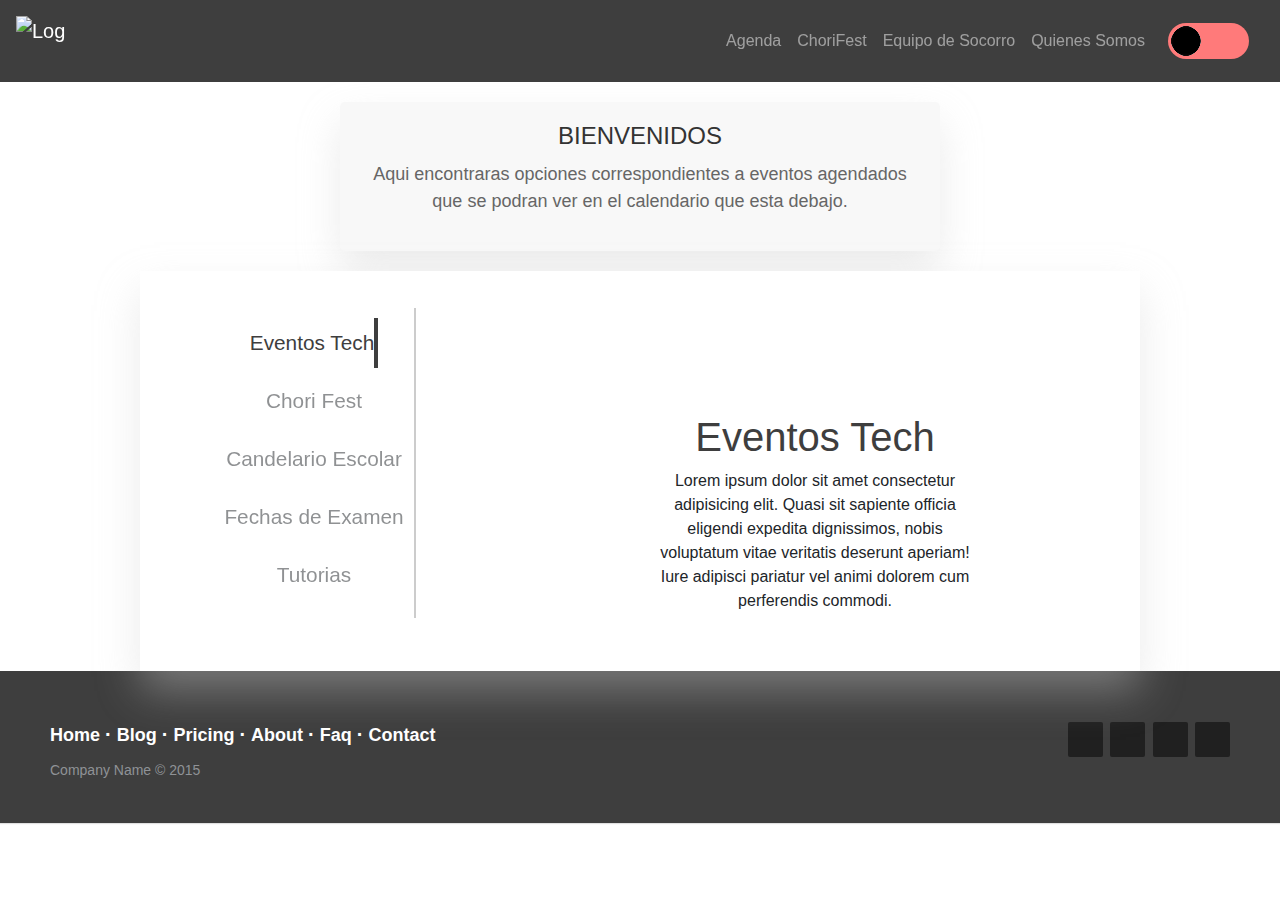
==== src/template/agenda.html @ 5a498813 "implementacion del post a la db desde el formulario" ====
<!DOCTYPE html>
<html lang="en">
<head>
    <meta charset="UTF-8">
    <meta http-equiv="X-UA-Compatible" content="IE=edge">
    <meta name="viewport" content="width=device-width, initial-scale=1.0">
    <title>Centro estudiantil</title>
    <link rel="stylesheet" href="../css/agenda.css">
    <link rel="stylesheet" href="../../src/css/footer.css">
    <link rel="stylesheet" href="../css/darkMode.css">
    <link rel="shortcut icon" href="../img/index/icons/logo grande.jpg" type="image/x-icon">
<!--Importar las librerias-->
    <!-- Latest compiled and minified CSS -->
    <link rel="stylesheet" href="https://cdn.jsdelivr.net/npm/bootstrap@4.6.1/dist/css/bootstrap.min.css">

    <!-- jQuery library -->
    <script src="https://cdn.jsdelivr.net/npm/jquery@3.6.0/dist/jquery.slim.min.js"></script>

    <!-- Popper JS -->
    <script src="https://cdn.jsdelivr.net/npm/popper.js@1.16.1/dist/umd/popper.min.js"></script>

    <!-- Latest compiled JavaScript -->
    <script src="https://cdn.jsdelivr.net/npm/bootstrap@4.6.1/dist/js/bootstrap.bundle.min.js"></script>

</head>
<body id="body" class="light">

    <nav class="navbar navbar-expand-sm navbar-dark sticky-top">
            
      <a class="navbar-brand" href="../../index.html">
        <img src="../img/index/icons/logo grande.jpg" alt="Logo" class="d-inline-block align-top">
      </a>
      
      <ul class="navbar-nav">
          <!-- Barra de navegacion desplegable -->
          <div class="collapse navbar-collapse" id="collapsibleNavbar">
            <ul class="navbar-nav mr-auto">
              <li class="nav-item">
                  <a class="nav-link" href="./agenda.html">Agenda</a>
              </li>
              <li class="nav-item">
                  <a class="nav-link" href="./chorifest.html">ChoriFest</a>
              </li>
              <li class="nav-item">
                  <a class="nav-link" href="./equipo_socorro.html">Equipo de Socorro</a>
              </li>
              <li class="nav-item">
                  <a class="nav-link" href="./quienes_somos.html">Quienes Somos</a>
              </li>
              <li class="nav-item">
                  <input type="checkbox" class="darkmode" id="btn_dark">
                  </input>
              </li>
            </ul>
          </div>
      </ul> 
              
      <button class="navbar-toggler" type="button" data-toggle="collapse" data-target="#collapsibleNavbar">
        <span class="navbar-toggler-icon"></span>
      </button>
  
    </nav>

    <header>
        <section id="instrucciones">
            <h3>
                BIENVENIDOS
            </h3>
            <p>
                Aqui encontraras opciones correspondientes a eventos
                agendados que se podran ver en el calendario que esta debajo. 
            </p>
        </section>
    </header>
    
    <main>
        <section>
        
            <div id="flex-container" class="testimonials">
                <div id="left-zone">
                  <ul class="list">
                    <li class="item">
                      <input type="radio" id="radio_testimonial-1" name="basic_carousel" checked="checked" />
                      <label class="label_testimonial-1" for="radio_testimonial-1">Eventos Tech</label>
                      <div class="content-test content_testimonial-1">
                        <span class="picto"></span>
                        <h1>Eventos Tech</h1>
                        <p>Lorem ipsum dolor sit amet consectetur adipisicing elit. Quasi sit sapiente officia eligendi expedita dignissimos, nobis voluptatum vitae veritatis deserunt aperiam! Iure adipisci pariatur vel animi dolorem cum perferendis commodi.</p>
                      </div>
                    </li>
                    <li class="item">
                      <input type="radio" id="radio_testimonial-2" name="basic_carousel" />
                      <label class="label_testimonial-2" for="radio_testimonial-2">Chori Fest</label>
                      <div class="content-test content_testimonial-2">
                        <span class="picto"></span>
                        <h1>Chori Fest</h1>
                        <p>Lorem ipsum dolor sit amet consectetur, adipisicing elit. Impedit ipsum ipsa placeat id quas magni animi est laudantium ullam odit quia voluptatem atque, assumenda deserunt. Animi deserunt rem voluptates illo!</p>
                        <br>
                      </div>
                    </li>
                    <li class="item">
                      <input type="radio" id="radio_testimonial-3" name="basic_carousel" />
                      <label class="label_testimonial-3" for="radio_testimonial-3">Candelario Escolar</label>
                      <div class="content-test content_testimonial-3">
                        <span class="picto"></span>
                        <h1>Candelario Escolar</h1>
                        <p>Lorem ipsum dolor sit, amet consectetur adipisicing elit. Provident nam, dolore nihil perspiciatis nostrum maxime odio earum expedita consectetur natus ut dolor delectus recusandae, accusamus vero in. Est, corporis velit.</p>
                      </div>
                    </li>
                    <li class="item">
                      <input type="radio" id="radio_testimonial-4" name="basic_carousel" />
                      <label class="label_testimonial-4" for="radio_testimonial-4">Fechas de Examen</label>
                      <div class="content-test content_testimonial-4">
                        <span class="picto"></span>
                        <h1>Fechas de Examen</h1>
                        <p>Lorem ipsum dolor sit amet consectetur, adipisicing elit. Ducimus commodi sunt itaque esse est unde ea illum voluptatum, expedita odit totam, corrupti accusamus sequi rerum dolore incidunt vitae ipsam! Quod.</p>
                        <br>
                      </div>
                    </li>
                    <li class="item">
                      <input type="radio" id="radio_testimonial-5" name="basic_carousel" />
                      <label class="label_testimonial-5" for="radio_testimonial-5">Tutorias</label>
                      <div class="content-test content_testimonial-5">
                        <span class="picto"></span>
                        <h1>Tutorias</h1>
                        <p>Lorem ipsum dolor sit amet consectetur, adipisicing elit. Ducimus commodi sunt itaque esse est unde ea illum voluptatum, expedita odit totam, corrupti accusamus sequi rerum dolore incidunt vitae ipsam! Quod.</p>
                        <br>
                      </div>
                    </li>
                  </ul>
                </div>
                
                <div id="right-zone"></div>
              
              </div>

        </section>
    </main>
    
    <footer class="footer-distributed">
    
      <div class="footer-right">
      
        <a href="#"><i class="fa fa-facebook"></i></a>
        <a href="#"><i class="fa fa-twitter"></i></a>
        <a href="#"><i class="fa fa-linkedin"></i></a>
        <a href="#"><i class="fa fa-github"></i></a>
      
      </div>
      
      <div class="footer-left">
      
        <p class="footer-links">
          <a class="link-1" href="#">Home</a>
      
          <a href="#">Blog</a>
      
          <a href="#">Pricing</a>
      
          <a href="#">About</a>
      
          <a href="#">Faq</a>
      
          <a href="#">Contact</a>
        </p>
      
        <p>Company Name &copy; 2015</p>
      </div>
        
    </footer>  
    
    <script src="../js/agenda/agenda.js"></script>
    <script src="../../src/js/global/darkMode.js"></script>
  
</body>
</html>
---- src/css/agenda.css ----
@media screen and (min-width: 576px) {
  /* Adjust the left margin of navbar-nav to push it to the right */
  .navbar-nav {
      margin-left: auto;
  }
  
  .navbar-nav .nav-item {
      display: flex; /* Display elements in a row */
      align-items: center; /* Vertically center within each element */
  }    
}

nav {
  background-color: #3e3e3e; /* Dark blue background color */
}

nav h1 {
  color:#f8f8f8;
}

nav a img { 
  height: 50px;
  width: 50px;
}

header {
    grid-area: header;    
}
#instrucciones {
    background-color: #f8f8f8;
    padding: 20px;
    border-radius: 5px;
    box-shadow: 0 2px 4px rgba(0, 0, 0, 0.1);
    text-align: center;
    margin: 20px auto;
    max-width: 600px;
}

#instrucciones h3 {
    font-size: 24px;
    margin-bottom: 10px;
    color: #333;
}

#instrucciones p {
    font-size: 18px;
    line-height: 1.5;
    color: #666;
}

/* Estilos para la sección de botones */
#botones{
    display: flex;
    justify-content: space-evenly;
}

main{
    grid-area: main;
}

/* ============= Begin Testimonial Flexbox ============ */
#flex-container {
    display: -webkit-box;
    display: -ms-flexbox;
    display: flex;
    -ms-flex-wrap: wrap;
    flex-wrap: wrap;
    -webkit-box-pack: center;
    -ms-flex-pack: center;
    justify-content: center;
    -webkit-box-align: center;
    -ms-flex-align: center;
    align-items: center;
    width: 100%;
    min-height: 400px;
    height: 110vh;
    max-width: 1000px;
    margin: auto;
    background-color: #fff;
    box-shadow: 0 -15px 20px rgba(0, 0, 0, 0.12), 0 15px 20px rgba(0, 0, 0, 0.24);
    overflow: hidden;
    -webkit-box-orient: vertical;
    -webkit-box-direction: normal;
    -ms-flex-direction: column;
    flex-direction: column;
    position: relative;
    
  }
  #left-zone {
    height: 50%;
    -webkit-box-flex: 0;
    -ms-flex: 0 0 auto;
    flex: 0 0 auto;
    display: flex;
    justify-content: center;
    align-items: center;
  }
  
  #left-zone .list {
    display: flex;
    list-style: none;
    flex-direction: column;
    align-items: center;
    padding: 10px; /* Agrega un relleno para separar los elementos */
  }
  
  #left-zone .list li {
    margin: 10px 5; /* Ajusta el margen vertical según sea necesario */
  }
  
  
  .item input {
    display: none;
  }
  
  label {
    display: block;
    opacity: 0.5;
    height: 50px;
    text-align: center;
    line-height: 50px;
    position: relative;
  }
  
  label:hover {
    opacity: 0.75;
    cursor: pointer;
  }
  
  .content-test {
    position: absolute;
    right: 0;
    bottom: 0;
    opacity: 0;
    -webkit-transform: translateY(100%);
    -ms-transform: translateY(100%);
    transform: translateY(100%);
    height: 50%;
    width: 100%;
    -webkit-transition: 0.5s ease-out;
    -o-transition: 0.5s ease-out;
    transition: 0.5s ease-out;
    display: -webkit-box;
    display: -ms-flexbox;
    display: flex;
    -webkit-box-align: center;
    -ms-flex-align: center;
    align-items: center;
    -webkit-box-pack: center;
    -ms-flex-pack: center;
    justify-content: center;
    -webkit-box-orient: vertical;
    -webkit-box-direction: normal;
    -ms-flex-direction: column;
    flex-direction: column;
    pointer-events: none;
  }
  
  .content-test p {
    max-width: 50%;
    text-align: center;
  }
  
  #right-zone {
    width: 100%;
    -webkit-box-flex: 1;
    -ms-flex: 1 0 auto;
    flex: 1 0 auto;
    height: 50%;
  }
  
  input:checked ~ .content-test {
    -webkit-transform: translateY(0%);
    -ms-transform: translateY(0%);
    transform: translateY(0%);
    -webkit-transition: -webkit-transform 1s;
    transition: -webkit-transform 1s;
    -o-transition: transform 1s;
    transition: transform 1s;
    transition: transform 1s, -webkit-transform 1s;
    opacity: 1;
  }
  
  @media (min-width: 480px) {
    #flex-container {
      -webkit-box-orient: horizontal;
      -webkit-box-direction: normal;
      -ms-flex-direction: row;
      flex-direction: row;
      min-height: auto;
      height: 400px;
      /* position: absolute; */
      top: 0;
      bottom: 0;
      left: 0;
      right: 0;
    }
  
    #left-zone .list {
      border-right: 2px solid #cccccc;
    }
  
    .content-test {
      width: 65%;
      height: 100%;
      pointer-events: auto;
      -webkit-transform: translateY(-100%);
      -ms-transform: translateY(-100%);
      transform: translateY(-100%);
    }
    
  
    #left-zone {
      width: 35%;
    }
  
    #right-zone {
      height: 100%;
      width: 65%;
    }
  }
  
  /* If the screen size is 480px or less */
  @media (max-width: 480px) {
    .content_testimonial-1 .picto {
      padding-top: 100px;
    }
    .content_testimonial-2 .picto {
      padding-top: 100px;
    }
    .content_testimonial-3 .picto {
      padding-top: 100px;
    }
    .content_testimonial-4 .picto {
      padding-top: 100px;
    }
    }
    .content_testimonial-5 .picto {
      padding-top: 100px;
    }
    .item > label {
      font-size: 1.3rem;
    }
  
  
  .content_testimonial-1 .picto {
    height: 100px;
    width: 100px;
    background-position: center;
    background-size: cover;
    background-repeat: no-repeat;
  }
  
  .content_testimonial-1 h1 {
    color: #3e3e3e;
    text-align: center;
  }
  
  .content_testimonial-2 .picto {
    height: 100px;
    width: 100px;
    background-position: center;
    background-size: cover;
    background-repeat: no-repeat;
  }
  
  .content_testimonial-2 h1 {
    color: #3e3e3e;
  }
  
  .content_testimonial-3 .picto {
    height: 100px;
    width: 100px;
    background-position: center;
    background-size: cover;
    background-repeat: no-repeat;
  }
  
  .content_testimonial-3 h1 {
    color: #3e3e3e;
  }
  
  .content_testimonial-4 .picto {
    height: 100px;
    width: 100px;
    background-position: center;
    background-size: cover;
    background-repeat: no-repeat;
  }
  
  .content_testimonial-4 h1 {
    color: #3e3e3e;
  }
  
  .content_testimonial-5 .picto {
    height: 100px;
    width: 100px;
    background-position: center;
    background-size: cover;
    background-repeat: no-repeat;
  }
  
  .content_testimonial-5 h1 {
    color: #3e3e3e;
  }
  
  
  input:checked ~ label {
    opacity: 1;
    -webkit-animation: all 1s cubic-bezier(0.455, 0.03, 0.515, 0.955);
    animation: all 1s cubic-bezier(0.455, 0.03, 0.515, 0.955);
  }
  
  input:checked ~ label.label_testimonial-1 {
    color: #3e3e3e;
    border-right: solid 4px #3e3e3e;
  }
  
  input:checked ~ label.label_testimonial-2 {
    color: #3e3e3e;
    border-right: solid 4px #3e3e3e;
  }
  
  input:checked ~ label.label_testimonial-3 {
    color: #3e3e3e;
    border-right: solid 4px #3e3e3e;
  }
  
  input:checked ~ label.label_testimonial-4 {
    color: #3e3e3e;
    border-right: solid 4px #3e3e3e;
  }
  
  input:checked ~ label.label_testimonial-5 {
    color: #3e3e3e;
    border-right: solid 4px #3e3e3e;
  }
  
  label.label_testimonial-1:before {
    content: " ";
    display: block;
    position: absolute;
    width: 50px;
    height: 50px;
    margin-left: 15px;
    background-position: center;
    background-size: 75% 75%;
    background-repeat: no-repeat;
    border-radius: 50%;
  }
  
  label.label_testimonial-2:before {
    content: " ";
    display: block;
    position: absolute;
    width: 50px;
    height: 50px;
    margin-left: 15px;
    background-position: center;
    background-size: 75% 75%;
    border-radius: 50%;
    background-repeat: no-repeat;
  }
  
  label.label_testimonial-3:before {
    content: " ";
    display: block;
    position: absolute;
    width: 50px;
    height: 50px;
    margin-left: 15px;
    background-position: center;
    background-size: 75% 75%;
    background-repeat: no-repeat;
    border-radius: 50%;
  }
  
  label.label_testimonial-4:before {
    content: " ";
    display: block;
    position: absolute;
    width: 50px;
    height: 50px;
    margin-left: 15px;
    background-position: center;
    background-size: 75% 75%;
    background-repeat: no-repeat;
    border-radius: 50%;
  }
  
  
  label.label_testimonial-5:before {
    content: " ";
    display: block;
    position: absolute;
    width: 50px;
    height: 50px;
    margin-left: 15px;
    background-position: center;
    background-size: 75% 75%;
    background-repeat: no-repeat;
    border-radius: 50%;
  }
  
  label:first-letter {
    text-transform: uppercase;
  }
  
  .label_testimonial-1:hover {
    background-image: -webkit-gradient(
      linear,
      left top,
      right top,
      from(#ffffff),
      to(#3e3e3e)
    );
    background-image: -webkit-linear-gradient(left, #ffffff, #3e3e3e);
    background-image: -o-linear-gradient(left, #ffffff, #3e3e3e);
    background-image: linear-gradient(to right, #ffffff, #3e3e3e);
    font-size: 1.2rem;
    -webkit-transition: font-size 0.5s;
    -o-transition: font-size 0.5s;
    transition: font-size 0.5s;
  }
  
  .label_testimonial-2:hover {
    background-image: -webkit-gradient(
      linear,
      left top,
      right top,
      from(#ffffff),
      to(#3e3e3e)
    );
    background-image: -webkit-linear-gradient(left, #ffffff, #3e3e3e);
    background-image: -o-linear-gradient(left, #ffffff, #3e3e3e);
    background-image: linear-gradient(to right, #ffffff, #3e3e3e);
    font-size: 1.2rem;
    -webkit-transition: font-size 0.5s;
    -o-transition: font-size 0.5s;
    transition: font-size 0.5s;
  }
  
  .label_testimonial-3:hover {
    background-image: -webkit-gradient(
      linear,
      left top,
      right top,
      from(#ffffff),
      to(#3e3e3e)
    );
    background-image: -webkit-linear-gradient(left, #ffffff, #3e3e3e);
    background-image: -o-linear-gradient(left, #ffffff, #3e3e3e);
    background-image: linear-gradient(to right, #ffffff, #3e3e3e);
    font-size: 1.2rem;
    -webkit-transition: font-size 0.5s;
    -o-transition: font-size 0.5s;
    transition: font-size 0.5s;
  }
  
  .label_testimonial-4:hover {
    background-image: -webkit-gradient(
      linear,
      left top,
      right top,
      from(#ffffff),
      to(#3e3e3e)
    );
    background-image: -webkit-linear-gradient(left, #ffffff, #3e3e3e);
    background-image: -o-linear-gradient(left, #ffffff, #3e3e3e);
    background-image: linear-gradient(to right, #ffffff, #3e3e3e);
    font-size: 1.2rem;
    -webkit-transition: font-size 0.5s;
    -o-transition: font-size 0.5s;
    transition: font-size 0.5s;
  }
  
  .label_testimonial-5:hover {
    background-image: -webkit-gradient(
      linear,
      left top,
      right top,
      from(#ffffff),
      to(#3e3e3e)
    );
    background-image: -webkit-linear-gradient(left, #ffffff, #3e3e3e);
    background-image: -o-linear-gradient(left, #ffffff, #3e3e3e);
    background-image: linear-gradient(to right, #ffffff, #3e3e3e);
    font-size: 1.2rem;
    -webkit-transition: font-size 0.5s;
    -o-transition: font-size 0.5s;
    transition: font-size 0.5s;
  }
---- src/css/footer.css ----
#agenda .card{
    flex-direction: row;
    }
    
    #chorifest .card {
        flex-direction: row;
    }
    
    #equipoSocorro .card{
      flex-direction: row-reverse;
    }
    
    #quienesSomos .card {
        flex-direction: row-reverse;
    }
    
    footer{
        display: flex;
        align-items: center;
        background-color:#AAAAAA;
    }
    
    #social-media {
        display: flex;
        flex-direction: row;
        justify-content: space-evenly;
        align-items: center;
    }
    
    #social-media img{
        width: 30px; 
        height: 30px;
        margin: 10px;
    }
    
    #direcciones {
        display: flex;
        flex-direction: row;
        justify-content: center;
        text-align: center;
    }
    
    
    .footer-distributed {
      background-color: #3e3e3e; /* Dark blue background color */
      box-shadow: 0 1px 1px 0 rgba(0, 0, 0, 0.12);
      box-sizing: border-box;
      width: 100%;
      text-align: left;
      font: normal 16px sans-serif;
      padding: 45px 50px;
    }
    
    .footer-distributed .footer-left p {
      color: #8f9296;
      font-size: 14px;
      margin: 0;
    }
    /* Footer links */
    
    .footer-distributed p.footer-links {
      font-size: 18px;
      font-weight: bold;
      color: #ffffff;
      margin: 0 0 10px;
      padding: 0;
      transition: ease .25s;
    }
    
    .footer-distributed p.footer-links a {
      display: inline-block;
      line-height: 1.8;
      text-decoration: none;
      color: inherit;
      transition: ease .25s;
    }
    
    .footer-distributed .footer-links a:before {
      content: "·";
      font-size: 20px;
      left: 0;
      color: #fff;
      display: inline-block;
      padding-right: 5px;
    }
    
    .footer-distributed .footer-links .link-1:before {
      content: none;
    }
    
    .footer-distributed .footer-right {
      float: right;
      margin-top: 6px;
      max-width: 180px;
    }
    
    .footer-distributed .footer-right a {
      display: inline-block;
      width: 35px;
      height: 35px;
      background-color: #202020; /* Dark blue background color */
      border-radius: 2px;
      font-size: 20px;
      color: #ffffff;
      text-align: center;
      line-height: 35px;
      margin-left: 3px;
      transition:all .25s;
    }
    
    .footer-distributed .footer-right a:hover{transform:scale(1.1); -webkit-transform:scale(1.1);}
    
    .footer-distributed p.footer-links a:hover{text-decoration:underline;}
    
    /* Media Queries */
    
    @media (max-width: 600px) {
      .footer-distributed .footer-left, .footer-distributed .footer-right {
        text-align: center;
      }
      .footer-distributed .footer-right {
        float: none;
        margin: 0 auto 20px;
      }
      .footer-distributed .footer-left p.footer-links {
        line-height: 1.8;
      }
    }
---- src/css/darkMode.css ----
body {
  transition: background-color 0.5s ease;
}

.light {
  background-color: rgb(255, 255, 255);    
}

.dark {
  background-color: rgb(20, 20, 20);
}

.darkmode {
  --s: 30px; /* adjust this to control the size*/
  
  height: calc(var(--s) + var(--s)/5);
  width: auto;
  aspect-ratio: 2.25;
  border-radius: var(--s);
  margin: calc(var(--s)/2);
  display: grid;
  cursor: pointer;
  background-color: #ff7a7a;
  box-sizing: content-box;
  overflow: hidden;
  transition: .3s .1s;
  -webkit-appearance: none;
  -moz-appearance: none;
  appearance: none;
}

.darkmode:before {
  content: "";
  padding: calc(var(--s)/10);
  --_g: radial-gradient(circle closest-side at calc(100% - var(--s)/2) 50%, #000 96%, #0000);
  background: 
    var(--_g) 0 /var(--_p,var(--s)) 100% no-repeat content-box,
    var(--_g) var(--_p,0)/var(--s)  100% no-repeat content-box,
    #fff;
  mix-blend-mode: darken;
  filter: blur(calc(var(--s)/12)) contrast(11);
  transition: .4s, background-position .4s .1s,
    padding cubic-bezier(0,calc(var(--_i,-1)*200),1,calc(var(--_i,-1)*200)) .25s .1s;
}

.darkmode:checked + .screen:after + #instrucciones + #flex-container{
  background-color: #85ff7a;
  box-shadow: 0 20px 40px rgba(85, 255, 122, 0.4);
}

#instrucciones{
  box-shadow: 0 20px 40px rgba(206, 204, 204, 0.4);
}
#flex-container{
  box-shadow: 0 20px 40px rgba(206, 204, 204, 0.4);
}

/* Cambia el color del sombreado */
.screen:after {
  content: '';
  display: block;
  position: absolute;
  top: 0;
  left: 20px;
  right: 20px;
  bottom: 0;
  border-radius: 15px;
  box-shadow: 0 20px 40px rgba(206, 204, 204, 0.4);
  z-index: -1;
}

.darkmode:checked:before {
  padding: calc(var(--s)/10 + .05px) calc(var(--s)/10);
  --_p: 100%;
  --_i: 1;
}
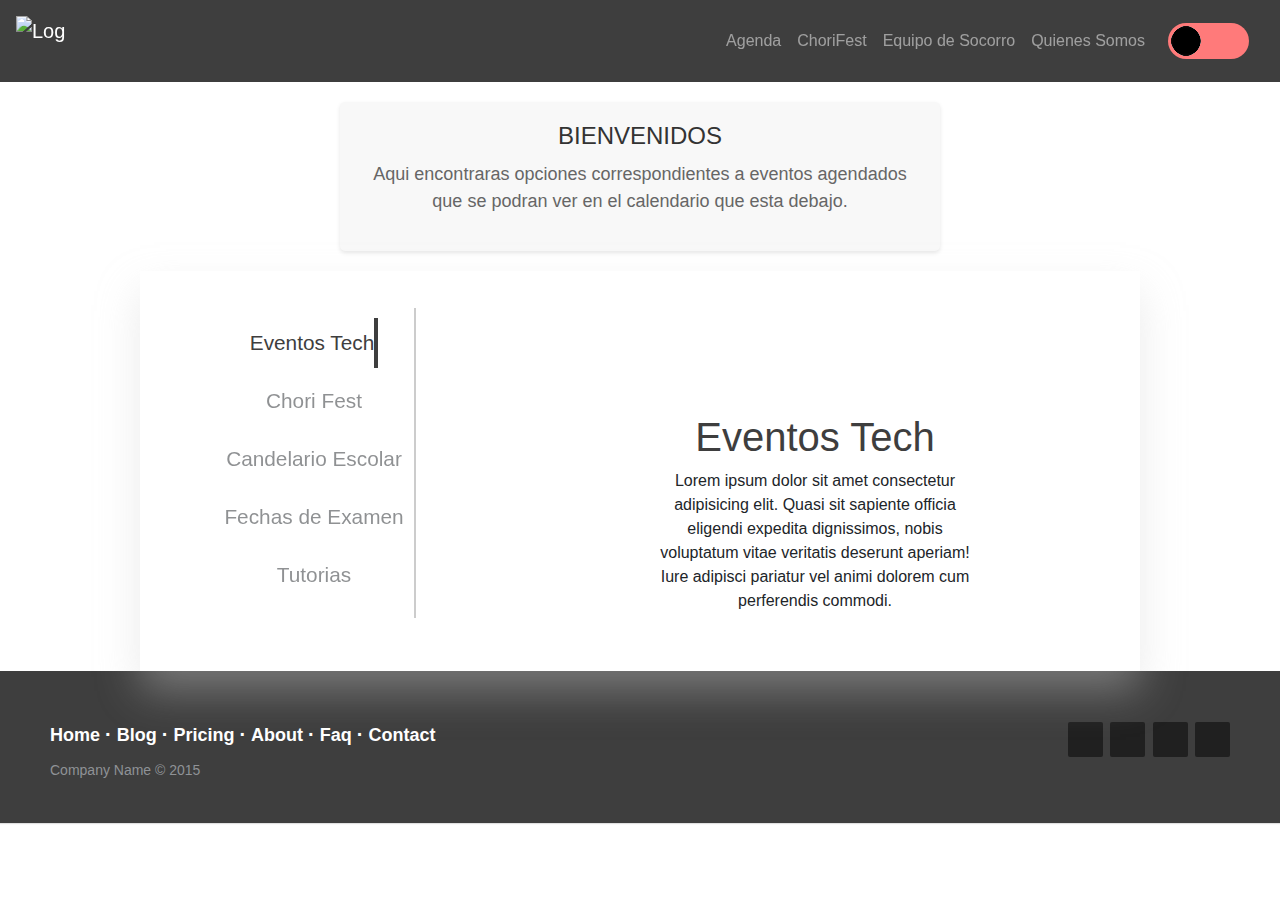
==== commit 5903139f: "implementacion de cards de testimonios y posteos de instagram en quienes_somos" ====
--- a/src/template/agenda.html
+++ b/src/template/agenda.html
@@ -62,7 +62,7 @@
     </nav>
 
     <header>
-        <section id="instrucciones">
+        <section class="instrucciones">
             <h3>
                 BIENVENIDOS
             </h3>
@@ -136,7 +136,8 @@
 
         </section>
     </main>
-    
+ 
+ 
     <footer class="footer-distributed">
     
       <div class="footer-right">
@@ -171,6 +172,6 @@
     
     <script src="../js/agenda/agenda.js"></script>
     <script src="../../src/js/global/darkMode.js"></script>
-  
+    <script src="https://kit.fontawesome.com/4d7393f56f.js" crossorigin="anonymous"></script>
 </body>
 </html>--- a/src/css/agenda.css
+++ b/src/css/agenda.css
@@ -24,10 +24,8 @@
   width: 50px;
 }
 
-header {
-    grid-area: header;    
-}
-#instrucciones {
+
+.instrucciones {
     background-color: #f8f8f8;
     padding: 20px;
     border-radius: 5px;
@@ -37,13 +35,13 @@
     max-width: 600px;
 }
 
-#instrucciones h3 {
+.instrucciones h3 {
     font-size: 24px;
     margin-bottom: 10px;
     color: #333;
 }
 
-#instrucciones p {
+.instrucciones p {
     font-size: 18px;
     line-height: 1.5;
     color: #666;
@@ -53,10 +51,6 @@
 #botones{
     display: flex;
     justify-content: space-evenly;
-}
-
-main{
-    grid-area: main;
 }
 
 /* ============= Begin Testimonial Flexbox ============ */
@@ -85,8 +79,8 @@
     -ms-flex-direction: column;
     flex-direction: column;
     position: relative;
-    
-  }
+  }
+  
   #left-zone {
     height: 50%;
     -webkit-box-flex: 0;
@@ -223,19 +217,20 @@
   
   /* If the screen size is 480px or less */
   @media (max-width: 480px) {
-    .content_testimonial-1 .picto {
-      padding-top: 100px;
-    }
-    .content_testimonial-2 .picto {
-      padding-top: 100px;
-    }
-    .content_testimonial-3 .picto {
-      padding-top: 100px;
-    }
-    .content_testimonial-4 .picto {
-      padding-top: 100px;
-    }
-    }
+      .content_testimonial-1 .picto {
+        padding-top: 100px;
+      }
+      .content_testimonial-2 .picto {
+        padding-top: 100px;
+      }
+      .content_testimonial-3 .picto {
+        padding-top: 100px;
+      }
+      .content_testimonial-4 .picto {
+        padding-top: 100px;
+      }
+    }
+    
     .content_testimonial-5 .picto {
       padding-top: 100px;
     }
--- a/src/css/footer.css
+++ b/src/css/footer.css
@@ -1,21 +1,4 @@
-
-#agenda .card{
-    flex-direction: row;
-    }
-    
-    #chorifest .card {
-        flex-direction: row;
-    }
-    
-    #equipoSocorro .card{
-      flex-direction: row-reverse;
-    }
-    
-    #quienesSomos .card {
-        flex-direction: row-reverse;
-    }
-    
-    footer{
+        footer{
         display: flex;
         align-items: center;
         background-color:#AAAAAA;
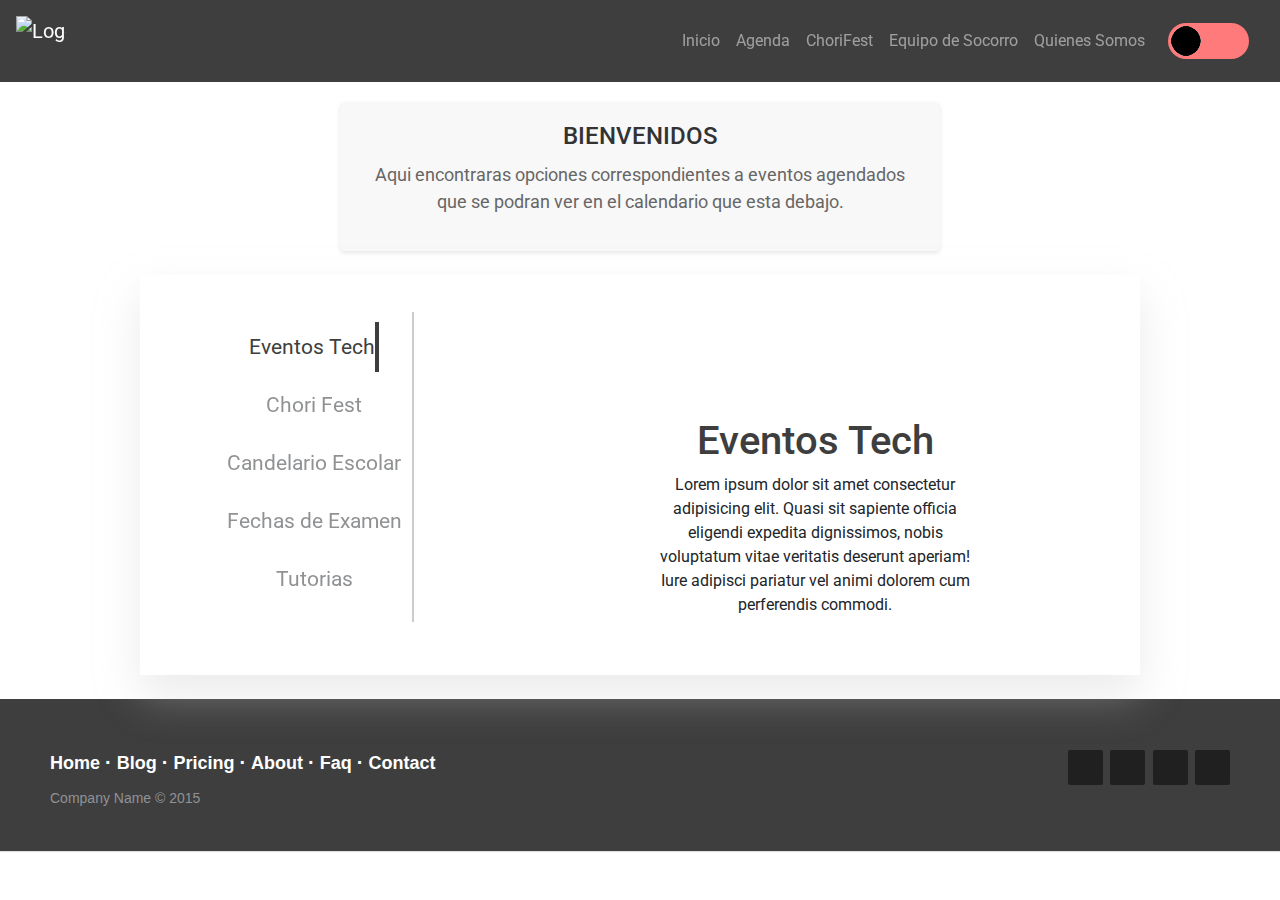
==== commit b175e9b9: "correccion de rutas" ====
--- a/src/template/agenda.html
+++ b/src/template/agenda.html
@@ -6,7 +6,9 @@
     <meta name="viewport" content="width=device-width, initial-scale=1.0">
     <title>Centro estudiantil</title>
     <link rel="stylesheet" href="../css/agenda.css">
+    <link rel="stylesheet" href="../css/style.css">
     <link rel="stylesheet" href="../../src/css/footer.css">
+    <link rel="stylesheet" href="../../src/css/navbar.css">
     <link rel="stylesheet" href="../css/darkMode.css">
     <link rel="shortcut icon" href="../img/index/icons/logo grande.jpg" type="image/x-icon">
 <!--Importar las librerias-->
@@ -35,6 +37,9 @@
           <!-- Barra de navegacion desplegable -->
           <div class="collapse navbar-collapse" id="collapsibleNavbar">
             <ul class="navbar-nav mr-auto">
+              <li class="nav-item">
+                <a class="nav-link" href="../../index.html">Inicio</a>
+              </li>
               <li class="nav-item">
                   <a class="nav-link" href="./agenda.html">Agenda</a>
               </li>
@@ -74,7 +79,7 @@
     </header>
     
     <main>
-        <section>
+      <section class="my-4 ">        
         
             <div id="flex-container" class="testimonials">
                 <div id="left-zone">
--- a/src/css/style.css
+++ b/src/css/style.css
@@ -0,0 +1,132 @@
+@import url(https://fonts.googleapis.com/css?family=Roboto:400,500,300,700);
+
+
+@media screen and (min-width: 576px) {
+    /* Adjust the left margin of navbar-nav to push it to the right */
+    .navbar-nav {
+        margin-left: auto;
+    }
+    
+    /* Styles for individual navigation elements in the navbar */
+    .navbar-nav .nav-item {
+        display: flex; /* Display elements in a row */
+        align-items: center; /* Vertically center within each element */
+    }    
+}
+
+/* Styles for the navigation bar */
+nav {
+    background-color: #3e3e3e; /* Dark blue background color */
+}
+
+/* Styles for images within navigation links */
+nav a img { 
+    height: 50px; /* Image height */
+    width: 50px; /* Image width */
+}
+
+
+/* Styles for images within the header carousel */
+header .carousel-inner img {
+    width: 100%; /* Full width */
+    height: 500px; /* Fixed height */
+    object-fit: cover; /* Maintain aspect ratio while fitting into the container */
+}
+
+
+
+.container {
+  display: flex;
+  flex-direction: column;
+  justify-content: center;
+  align-items: center;
+  margin: 40px;
+  padding: 40px;
+}
+
+.card{
+    width: 1200px;
+    display: flex;
+    flex-direction: row;
+    margin: 10px;
+    gap: 5px;
+    background-color: #FFFFFF;
+    box-shadow: 0 2px 4px rgba(0, 0, 0, 0.1);
+}
+
+
+.card .card-img-top {
+    width: 400px;
+    height: 300px;
+}
+
+.card-body {
+    display: flex;
+    flex-direction: column;
+    align-items: center;
+}
+
+.card-body a{
+    display: flex;
+    justify-content: center;
+    align-items: center;
+    background:#3e3e3e; /* Dark blue background color */
+
+    color:#fff;
+    border:none;
+    position:relative;
+    height:60px;
+    font-size:1.6em;
+    padding:0 2em;
+    cursor:pointer;
+    transition:800ms ease all;
+    outline:none;
+  }
+.card-body a:hover{
+    background:#fff;
+    color:#3e3e3e;
+  }
+.card-body a:before,
+.card-body a:after{
+    content:'';
+    position:absolute;
+    top:0;
+    right:0;
+    height:2px;
+    width:0;
+    background: #3e3e3e;
+    transition:400ms ease all;
+  }
+.card-body a:after{
+    right:inherit;
+    top:inherit;
+    left:0;
+    bottom:0;
+  }
+.card-body a:hover:before,
+.card-body a:hover:after{
+    width:100%;
+    transition:800ms ease all;
+  }
+  #agenda .card{
+    flex-direction: row;
+    }
+    
+    #chorifest .card {
+        flex-direction: row;
+    }
+    
+    #equipoSocorro .card{
+      flex-direction: row-reverse;
+    }
+    
+    #quienesSomos .card {
+        flex-direction: row-reverse;
+    }
+
+    .propuesta h3 {
+      padding-top: 1rem;
+      text-align: center;
+    }
+
+    